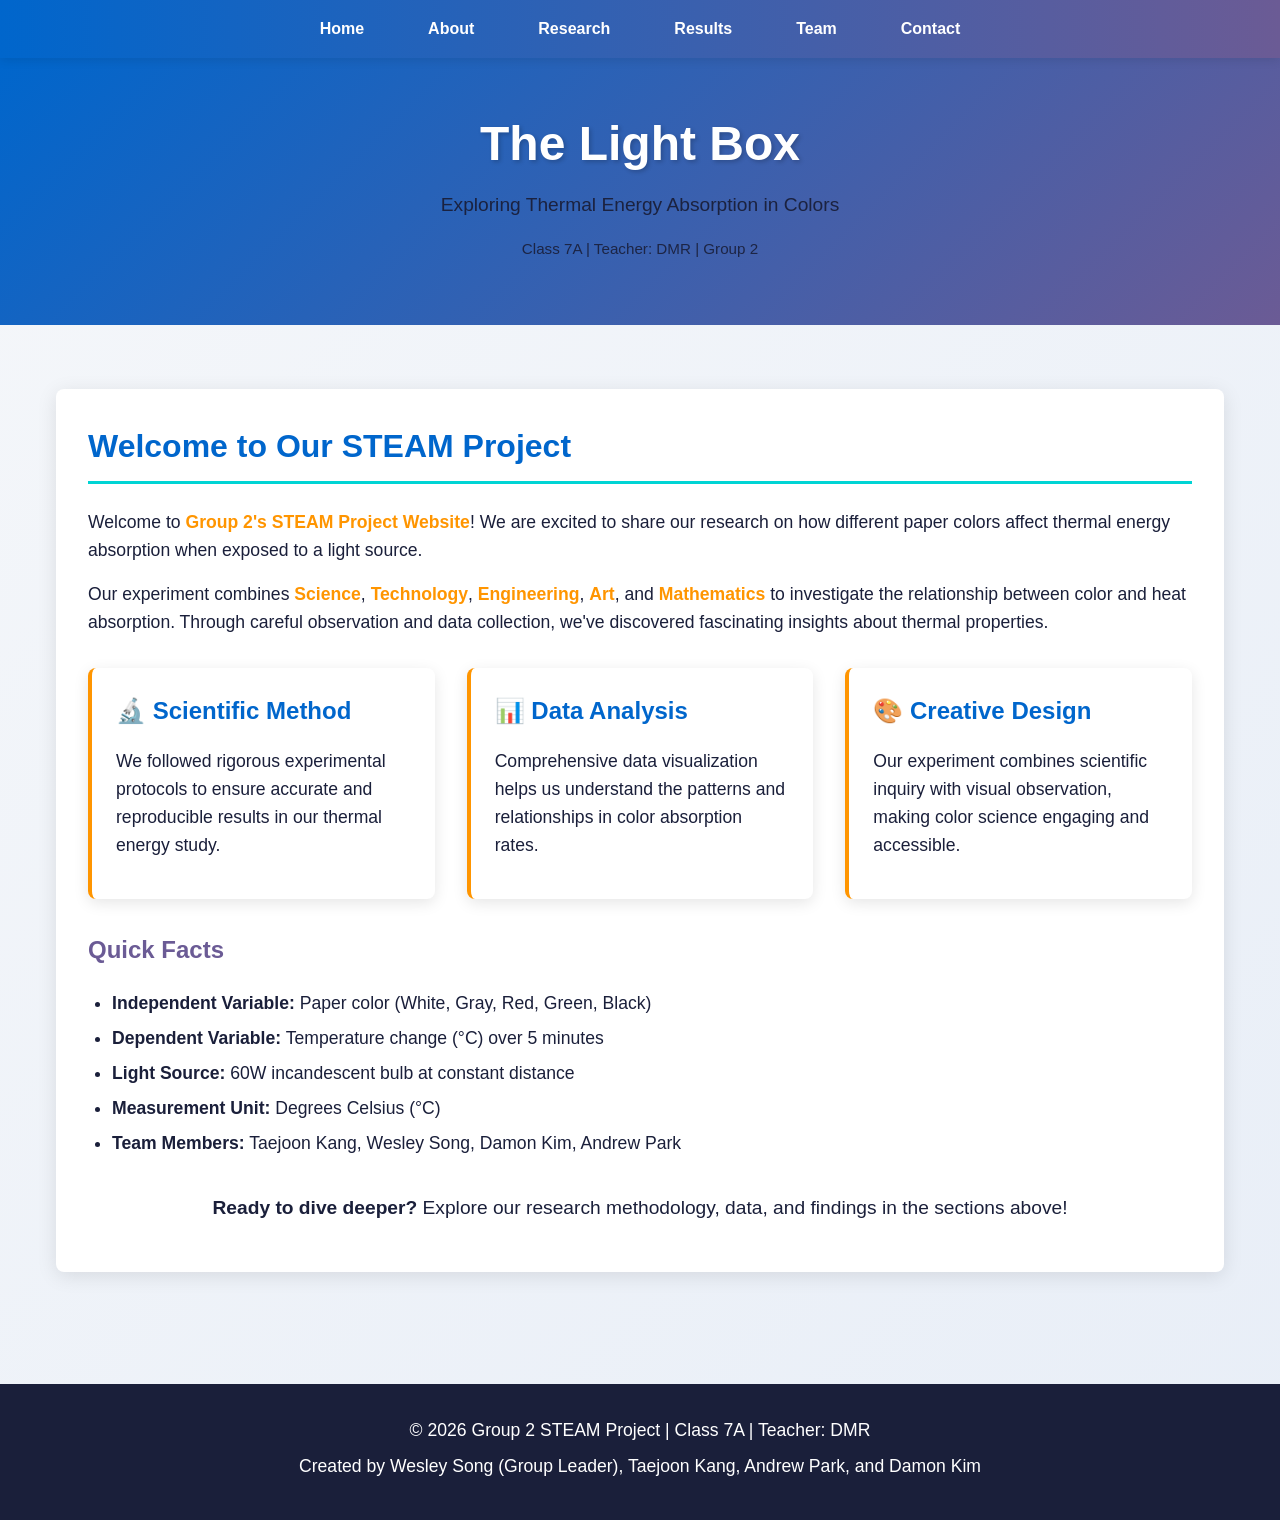
==== index.html @ 45115cfb "Add files via upload" ====
<!DOCTYPE html>
<html lang="en">
<head>
    <meta charset="UTF-8">
    <meta name="viewport" content="width=device-width, initial-scale=1.0">
    <title>The Light Box - STEAM Project</title>
    <link rel="stylesheet" href="style.css">
</head>
<body>
    <!-- Navigation -->
    <nav>
        <ul>
            <li><a href="index.html">Home</a></li>
            <li><a href="about.html">About</a></li>
            <li><a href="methodology.html">Research</a></li>
            <li><a href="results.html">Results</a></li>
            <li><a href="team.html">Team</a></li>
            <li><a href="contact.html">Contact</a></li>
        </ul>
    </nav>

    <!-- Header -->
    <header>
        <h1>The Light Box</h1>
        <p>Exploring Thermal Energy Absorption in Colors</p>
        <p style="font-size: 0.95rem; margin-top: 0.5rem; opacity: 0.9;">Class 7A | Teacher: DMR | Group 2</p>
    </header>

    <!-- Main Content -->
    <div class="container">
        <div class="content">
            <h2>Welcome to Our STEAM Project</h2>
            <p>Welcome to <span class="highlight">Group 2's STEAM Project Website</span>! We are excited to share our research on how different paper colors affect thermal energy absorption when exposed to a light source.</p>

            <p>Our experiment combines <span class="highlight">Science</span>, <span class="highlight">Technology</span>, <span class="highlight">Engineering</span>, <span class="highlight">Art</span>, and <span class="highlight">Mathematics</span> to investigate the relationship between color and heat absorption. Through careful observation and data collection, we've discovered fascinating insights about thermal properties.</p>

            <div class="cards-grid">
                <div class="card">
                    <h3>🔬 Scientific Method</h3>
                    <p>We followed rigorous experimental protocols to ensure accurate and reproducible results in our thermal energy study.</p>
                </div>
                <div class="card">
                    <h3>📊 Data Analysis</h3>
                    <p>Comprehensive data visualization helps us understand the patterns and relationships in color absorption rates.</p>
                </div>
                <div class="card">
                    <h3>🎨 Creative Design</h3>
                    <p>Our experiment combines scientific inquiry with visual observation, making color science engaging and accessible.</p>
                </div>
            </div>

            <h3>Quick Facts</h3>
            <ul style="font-size: 1.1rem; line-height: 2; margin-left: 1.5rem;">
                <li><strong>Independent Variable:</strong> Paper color (White, Gray, Red, Green, Black)</li>
                <li><strong>Dependent Variable:</strong> Temperature change (°C) over 5 minutes</li>
                <li><strong>Light Source:</strong> 60W incandescent bulb at constant distance</li>
                <li><strong>Measurement Unit:</strong> Degrees Celsius (°C)</li>
                <li><strong>Team Members:</strong> Taejoon Kang, Wesley Song, Damon Kim, Andrew Park</li>
            </ul>

            <p style="margin-top: 2rem; text-align: center; font-size: 1.2rem;">
                <strong>Ready to dive deeper?</strong> Explore our research methodology, data, and findings in the sections above!
            </p>
        </div>
    </div>

    <!-- Footer -->
    <footer>
        <p>&copy; 2026 Group 2 STEAM Project | Class 7A | Teacher: DMR</p>
        <p>Created by Wesley Song (Group Leader), Taejoon Kang, Andrew Park, and Damon Kim</p>
    </footer>
</body>
</html>
---- style.css ----
* {
    margin: 0;
    padding: 0;
    box-sizing: border-box;
}

:root {
    --primary-blue: #0066cc;
    --primary-purple: #6b5b95;
    --accent-cyan: #00d4d4;
    --accent-orange: #ff9500;
    --dark-bg: #0a0e27;
    --light-bg: #f5f7fa;
    --text-dark: #1a1f3a;
    --text-light: #ffffff;
}

body {
    font-family: 'Segoe UI', Tahoma, Geneva, Verdana, sans-serif;
    line-height: 1.6;
    color: var(--text-dark);
    background: linear-gradient(135deg, #f5f7fa 0%, #e8eef7 100%);
}

/* Navigation */
nav {
    background: linear-gradient(90deg, var(--primary-blue) 0%, var(--primary-purple) 100%);
    padding: 1rem 0;
    position: sticky;
    top: 0;
    z-index: 100;
    box-shadow: 0 2px 10px rgba(0, 0, 0, 0.1);
}

nav ul {
    list-style: none;
    display: flex;
    justify-content: center;
    flex-wrap: wrap;
    gap: 2rem;
    max-width: 1200px;
    margin: 0 auto;
    padding: 0 1rem;
}

nav a {
    color: var(--text-light);
    text-decoration: none;
    font-weight: 600;
    transition: all 0.3s ease;
    padding: 0.5rem 1rem;
    border-radius: 4px;
}

nav a:hover {
    background: var(--accent-cyan);
    color: var(--text-dark);
    transform: translateY(-2px);
}

/* Header */
header {
    background: linear-gradient(135deg, var(--primary-blue) 0%, var(--primary-purple) 100%);
    color: var(--text-light);
    padding: 3rem 1rem;
    text-align: center;
    margin-bottom: 2rem;
}

header h1 {
    font-size: 3rem;
    margin-bottom: 0.5rem;
    text-shadow: 2px 2px 4px rgba(0, 0, 0, 0.2);
}

header p {
    font-size: 1.2rem;
    opacity: 0.95;
}

/* Container */
.container {
    max-width: 1200px;
    margin: 0 auto;
    padding: 2rem 1rem;
}

.content {
    background: white;
    padding: 2rem;
    border-radius: 8px;
    box-shadow: 0 4px 20px rgba(0, 0, 0, 0.1);
    margin-bottom: 2rem;
}

h2 {
    color: var(--primary-blue);
    font-size: 2rem;
    margin-bottom: 1.5rem;
    border-bottom: 3px solid var(--accent-cyan);
    padding-bottom: 0.5rem;
}

h3 {
    color: var(--primary-purple);
    font-size: 1.5rem;
    margin-top: 1.5rem;
    margin-bottom: 1rem;
}

p {
    margin-bottom: 1rem;
    font-size: 1.1rem;
    color: var(--text-dark);
}

/* Cards Grid */
.cards-grid {
    display: grid;
    grid-template-columns: repeat(auto-fit, minmax(300px, 1fr));
    gap: 2rem;
    margin: 2rem 0;
}

.card {
    background: white;
    padding: 1.5rem;
    border-radius: 8px;
    box-shadow: 0 4px 15px rgba(0, 0, 0, 0.1);
    transition: all 0.3s ease;
    border-left: 4px solid var(--accent-orange);
}

.card:hover {
    transform: translateY(-5px);
    box-shadow: 0 8px 25px rgba(0, 0, 0, 0.15);
}

.card h3 {
    color: var(--primary-blue);
    margin-top: 0;
}

/* Research Question Box */
.research-box {
    background: linear-gradient(135deg, rgba(0, 102, 204, 0.1) 0%, rgba(107, 91, 149, 0.1) 100%);
    padding: 2rem;
    border-left: 5px solid var(--primary-blue);
    border-radius: 8px;
    margin: 2rem 0;
    font-style: italic;
    font-size: 1.1rem;
    color: var(--text-dark);
}

/* Charts Container */
.charts-grid {
    display: grid;
    grid-template-columns: repeat(auto-fit, minmax(400px, 1fr));
    gap: 2rem;
    margin: 2rem 0;
}

.chart-container {
    background: white;
    padding: 1.5rem;
    border-radius: 8px;
    box-shadow: 0 4px 15px rgba(0, 0, 0, 0.1);
    position: relative;
    height: 400px;
}

.chart-container h3 {
    text-align: center;
    margin-top: 0;
    margin-bottom: 1rem;
}

/* Team Section */
.team-grid {
    display: grid;
    grid-template-columns: repeat(auto-fit, minmax(250px, 1fr));
    gap: 2rem;
    margin: 2rem 0;
}

.team-member {
    background: white;
    padding: 2rem;
    border-radius: 8px;
    text-align: center;
    box-shadow: 0 4px 15px rgba(0, 0, 0, 0.1);
    border-top: 4px solid var(--accent-cyan);
}

.team-member h3 {
    color: var(--primary-blue);
    margin-top: 1rem;
    margin-bottom: 0.5rem;
}

.team-member p {
    color: var(--primary-purple);
    font-weight: 500;
}

/* Contact Form */
.contact-form {
    max-width: 600px;
    margin: 2rem auto;
    background: white;
    padding: 2rem;
    border-radius: 8px;
    box-shadow: 0 4px 15px rgba(0, 0, 0, 0.1);
}

.form-group {
    margin-bottom: 1.5rem;
}

label {
    display: block;
    margin-bottom: 0.5rem;
    color: var(--primary-blue);
    font-weight: 600;
}

input,
textarea {
    width: 100%;
    padding: 0.75rem;
    border: 2px solid var(--light-bg);
    border-radius: 4px;
    font-family: inherit;
    font-size: 1rem;
    transition: border-color 0.3s ease;
}

input:focus,
textarea:focus {
    outline: none;
    border-color: var(--primary-blue);
}

textarea {
    resize: vertical;
    min-height: 150px;
}

button {
    background: linear-gradient(90deg, var(--primary-blue) 0%, var(--primary-purple) 100%);
    color: var(--text-light);
    padding: 0.75rem 2rem;
    border: none;
    border-radius: 4px;
    font-size: 1rem;
    font-weight: 600;
    cursor: pointer;
    transition: all 0.3s ease;
}

button:hover {
    transform: translateY(-2px);
    box-shadow: 0 4px 15px rgba(0, 102, 204, 0.3);
}

/* Footer */
footer {
    background: var(--text-dark);
    color: var(--text-light);
    text-align: center;
    padding: 2rem;
    margin-top: 3rem;
}

footer p {
    color: var(--text-light);
    margin-bottom: 0.5rem;
}

footer a {
    color: var(--accent-cyan);
    text-decoration: none;
}

footer a:hover {
    text-decoration: underline;
}

/* Responsive */
@media (max-width: 768px) {
    header h1 {
        font-size: 2rem;
    }

    nav ul {
        gap: 1rem;
    }

    nav a {
        padding: 0.5rem 0.75rem;
        font-size: 0.9rem;
    }

    .charts-grid {
        grid-template-columns: 1fr;
    }

    .container {
        padding: 1rem;
    }

    .content {
        padding: 1.5rem;
    }
}

/* Utility Classes */
.text-center {
    text-align: center;
}

.highlight {
    color: var(--accent-orange);
    font-weight: 600;
}
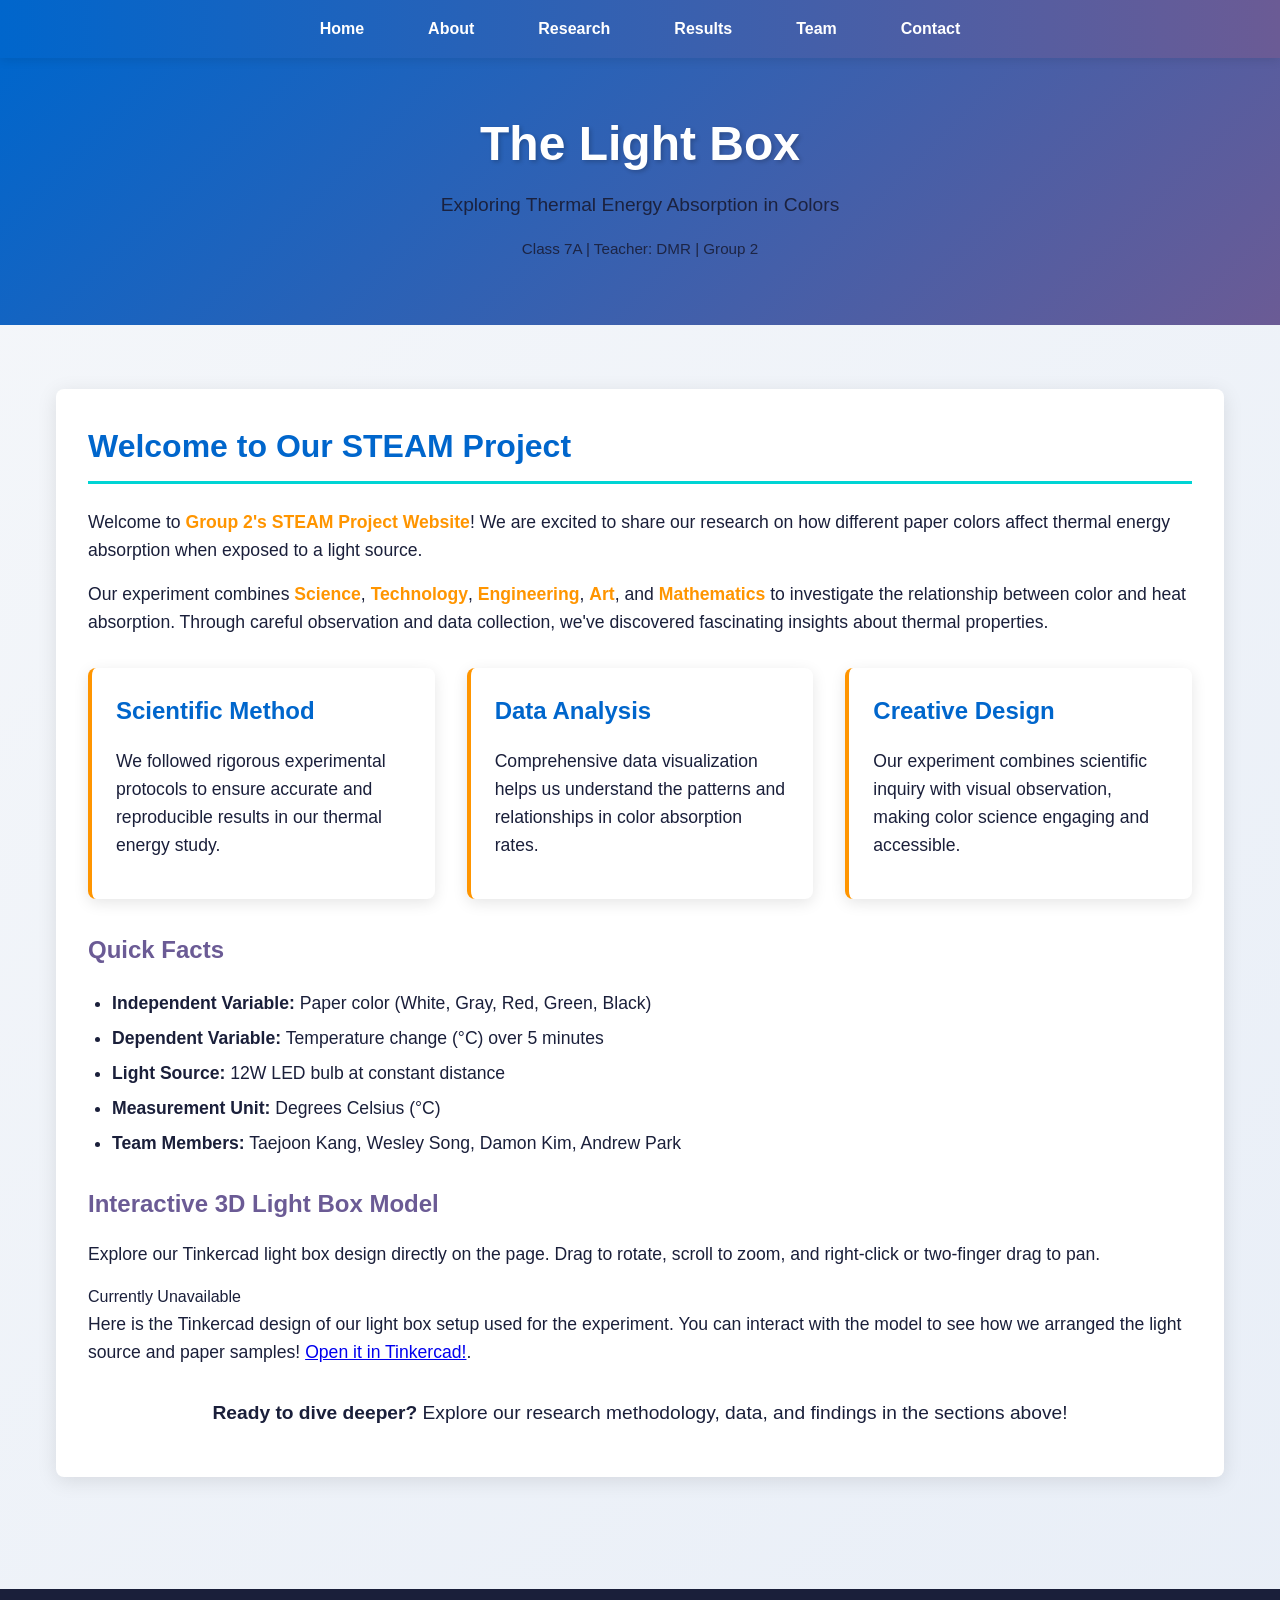
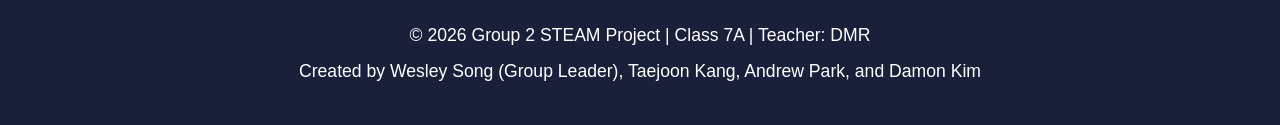
==== commit 103abd17: "Update index.html" ====
--- a/index.html
+++ b/index.html
@@ -3,11 +3,10 @@
 <head>
     <meta charset="UTF-8">
     <meta name="viewport" content="width=device-width, initial-scale=1.0">
-    <title>The Light Box - STEAM Project</title>
+    <title>The Light Box - MEGA BEBE</title>
     <link rel="stylesheet" href="style.css">
 </head>
 <body>
-    <!-- Navigation -->
     <nav>
         <ul>
             <li><a href="index.html">Home</a></li>
@@ -18,15 +17,13 @@
             <li><a href="contact.html">Contact</a></li>
         </ul>
     </nav>
-
-    <!-- Header -->
     <header>
         <h1>The Light Box</h1>
         <p>Exploring Thermal Energy Absorption in Colors</p>
         <p style="font-size: 0.95rem; margin-top: 0.5rem; opacity: 0.9;">Class 7A | Teacher: DMR | Group 2</p>
     </header>
 
-    <!-- Main Content -->
+
     <div class="container">
         <div class="content">
             <h2>Welcome to Our STEAM Project</h2>
@@ -36,15 +33,15 @@
 
             <div class="cards-grid">
                 <div class="card">
-                    <h3>🔬 Scientific Method</h3>
+                    <h3>Scientific Method</h3>
                     <p>We followed rigorous experimental protocols to ensure accurate and reproducible results in our thermal energy study.</p>
                 </div>
                 <div class="card">
-                    <h3>📊 Data Analysis</h3>
+                    <h3>Data Analysis</h3>
                     <p>Comprehensive data visualization helps us understand the patterns and relationships in color absorption rates.</p>
                 </div>
                 <div class="card">
-                    <h3>🎨 Creative Design</h3>
+                    <h3>Creative Design</h3>
                     <p>Our experiment combines scientific inquiry with visual observation, making color science engaging and accessible.</p>
                 </div>
             </div>
@@ -53,10 +50,24 @@
             <ul style="font-size: 1.1rem; line-height: 2; margin-left: 1.5rem;">
                 <li><strong>Independent Variable:</strong> Paper color (White, Gray, Red, Green, Black)</li>
                 <li><strong>Dependent Variable:</strong> Temperature change (°C) over 5 minutes</li>
-                <li><strong>Light Source:</strong> 60W incandescent bulb at constant distance</li>
+                <li><strong>Light Source:</strong> 12W LED bulb at constant distance</li>
                 <li><strong>Measurement Unit:</strong> Degrees Celsius (°C)</li>
                 <li><strong>Team Members:</strong> Taejoon Kang, Wesley Song, Damon Kim, Andrew Park</li>
             </ul>
+
+            <section class="model-showcase" data-static-fragment="light-box-viewer">
+                <div>
+                    <h3>Interactive 3D Light Box Model</h3>
+                    <p>Explore our Tinkercad light box design directly on the page. Drag to rotate, scroll to zoom, and right-click or two-finger drag to pan.</p>
+                </div>
+                <div class="model-stage" id="light-box-viewer" aria-label="Interactive 3D model of the Light Box">
+                    <div class="model-status" id="light-box-status">Currently Unavailable</div>
+                </div>
+                <p class="model-caption">
+                    Here is the Tinkercad design of our light box setup used for the experiment. You can interact with the model to see how we arranged the light source and paper samples!
+                    <a href="https://www.tinkercad.com/things/dJ0XCK7wY16-light-box" target="_blank" rel="noreferrer">Open it in Tinkercad!</a>.
+                </p>
+            </section>
 
             <p style="margin-top: 2rem; text-align: center; font-size: 1.2rem;">
                 <strong>Ready to dive deeper?</strong> Explore our research methodology, data, and findings in the sections above!
@@ -64,11 +75,11 @@
         </div>
     </div>
 
-    <!-- Footer -->
+   
     <footer>
         <p>&copy; 2026 Group 2 STEAM Project | Class 7A | Teacher: DMR</p>
         <p>Created by Wesley Song (Group Leader), Taejoon Kang, Andrew Park, and Damon Kim</p>
     </footer>
+    <script type="module" src="model-viewer.js"></script>
 </body>
 </html>
-
--- a/style.css
+++ b/style.css
@@ -324,3 +324,280 @@
     color: var(--accent-orange);
     font-weight: 600;
 }
+
+/* Authentication Modal */
+.auth-modal {
+    position: fixed;
+    top: 0;
+    left: 0;
+    width: 100%;
+    height: 100%;
+    background: rgba(0, 0, 0, 0.5);
+    display: flex;
+    align-items: center;
+    justify-content: center;
+    z-index: 1000;
+    backdrop-filter: blur(4px);
+}
+
+.auth-modal-content {
+    background: white;
+    padding: 3rem;
+    border-radius: 0;
+    box-shadow: 0 10px 40px rgba(0, 0, 0, 0.2);
+    max-width: 450px;
+    width: 90%;
+    border: 2px solid var(--patent-border);
+    text-align: center;
+}
+
+.auth-modal-content h2 {
+    color: var(--primary-blue);
+    font-size: 24pt;
+    margin-bottom: 1rem;
+    border: none;
+    padding-bottom: 0;
+}
+
+.auth-modal-content p {
+    color: var(--patent-gray);
+    margin-bottom: 2rem;
+    font-size: 12pt;
+}
+
+.auth-form {
+    display: flex;
+    gap: 0.75rem;
+    margin-bottom: 2rem;
+}
+
+.auth-form input {
+    flex: 1;
+    padding: 0.75rem;
+    border: 1px solid var(--patent-border);
+    border-radius: 0;
+    font-family: 'Times New Roman', serif;
+    font-size: 12pt;
+}
+
+.auth-form input:focus {
+    outline: none;
+    border-color: var(--primary-blue);
+    box-shadow: 0 0 0 2px rgba(30, 64, 175, 0.1);
+}
+
+.auth-form button {
+    padding: 0.75rem 1.5rem;
+}
+
+.quick-access {
+    display: flex;
+    flex-direction: column;
+    gap: 0.75rem;
+}
+
+.quick-btn {
+    padding: 0.75rem 1rem;
+    border: 1px solid var(--patent-border);
+    background: white;
+    color: var(--text-dark);
+    cursor: pointer;
+    font-family: 'Times New Roman', serif;
+    font-size: 12pt;
+    transition: all 0.2s ease;
+    border-radius: 0;
+}
+
+.quick-btn:hover {
+    background: #f8fafc;
+    border-color: var(--primary-blue);
+}
+
+.quick-btn.guest-btn {
+    background: #e8eef7;
+    border-color: var(--primary-blue);
+}
+
+.quick-btn.guest-btn:hover {
+    background: #d8def7;
+}
+
+/* User Banner */
+.user-banner {
+    display: flex;
+    justify-content: space-between;
+    align-items: center;
+    background: rgba(255, 255, 255, 0.1);
+    padding: 0.75rem 2rem;
+    border-bottom: 1px solid rgba(255, 255, 255, 0.2);
+    font-size: 11pt;
+}
+
+.user-info {
+    display: flex;
+    gap: 1rem;
+    color: white;
+}
+
+.user-name {
+    font-weight: bold;
+}
+
+.user-role {
+    font-style: italic;
+    opacity: 0.9;
+}
+
+.logout-btn {
+    padding: 0.5rem 1rem;
+    background: rgba(255, 255, 255, 0.2);
+    color: white;
+    border: 1px solid rgba(255, 255, 255, 0.3);
+    border-radius: 0;
+    cursor: pointer;
+    font-size: 11pt;
+    transition: all 0.2s ease;
+    font-family: 'Arial', sans-serif;
+}
+
+.logout-btn:hover {
+    background: rgba(255, 255, 255, 0.3);
+    border-color: rgba(255, 255, 255, 0.5);
+}
+
+/* Edit Controls */
+.edit-controls {
+    display: flex;
+    justify-content: center;
+    gap: 1rem;
+    padding: 0.75rem 2rem;
+    background: rgba(217, 119, 6, 0.1);
+    border-bottom: 2px solid var(--accent-orange);
+}
+
+.toggle-edit-btn,
+.save-edits-btn,
+.discard-edits-btn {
+    padding: 0.5rem 1rem;
+    border: 1px solid var(--accent-orange);
+    border-radius: 0;
+    cursor: pointer;
+    font-size: 11pt;
+    font-weight: bold;
+    transition: all 0.2s ease;
+    font-family: 'Arial', sans-serif;
+    text-transform: uppercase;
+    letter-spacing: 0.5px;
+}
+
+.toggle-edit-btn {
+    background: white;
+    color: var(--accent-orange);
+}
+
+.toggle-edit-btn:hover {
+    background: var(--accent-orange);
+    color: white;
+}
+
+.save-edits-btn {
+    background: #10b981;
+    color: white;
+    border-color: #10b981;
+}
+
+.save-edits-btn:hover {
+    background: #059669;
+    border-color: #059669;
+}
+
+.discard-edits-btn {
+    background: #ef4444;
+    color: white;
+    border-color: #ef4444;
+}
+
+.discard-edits-btn:hover {
+    background: #dc2626;
+    border-color: #dc2626;
+}
+
+/* Edit Mode Styling */
+body.edit-mode .editable {
+    background: rgba(217, 119, 6, 0.15);
+    border: 1px dashed var(--accent-orange);
+    padding: 0.5rem;
+    margin: 0.25rem 0;
+    cursor: text;
+    transition: all 0.2s ease;
+    position: relative;
+}
+
+body.edit-mode .editable::after {
+    content: '✏️';
+    position: absolute;
+    right: -15px;
+    top: -10px;
+    font-size: 14pt;
+    background: var(--accent-orange);
+    border-radius: 50%;
+    width: 24px;
+    height: 24px;
+    display: flex;
+    align-items: center;
+    justify-content: center;
+    opacity: 0;
+    transition: opacity 0.2s ease;
+}
+
+body.edit-mode .editable:hover::after {
+    opacity: 1;
+}
+
+body.edit-mode .editable:hover {
+    background: rgba(217, 119, 6, 0.2);
+    box-shadow: inset 0 0 4px rgba(217, 119, 6, 0.3);
+}
+
+body.edit-mode .editable:focus {
+    outline: none;
+    background: rgba(217, 119, 6, 0.25);
+    border-color: var(--primary-blue);
+    box-shadow: 0 0 0 3px rgba(30, 64, 175, 0.2), inset 0 0 4px rgba(217, 119, 6, 0.3);
+}
+
+/* Editable Images */
+body.edit-mode img.editable-image {
+    cursor: pointer;
+    opacity: 0.8;
+    transition: all 0.2s ease;
+    border: 2px solid transparent;
+}
+
+body.edit-mode img.editable-image:hover {
+    opacity: 1;
+    border: 2px dashed var(--accent-orange);
+    box-shadow: 0 0 8px rgba(217, 119, 6, 0.3);
+    transform: scale(1.02);
+}
+
+/* Edit Mode Indicator */
+body.edit-mode header {
+    border-bottom-color: var(--accent-orange);
+    background: linear-gradient(135deg, var(--primary-blue) 0%, var(--primary-purple) 100%);
+}
+
+body.edit-mode header::after {
+    content: '✎ EDIT MODE ACTIVE ✎';
+    position: absolute;
+    bottom: -20px;
+    left: 50%;
+    transform: translateX(-50%);
+    background: var(--accent-orange);
+    color: white;
+    padding: 0.25rem 1rem;
+    font-size: 10pt;
+    font-weight: bold;
+    letter-spacing: 1px;
+}
+}
